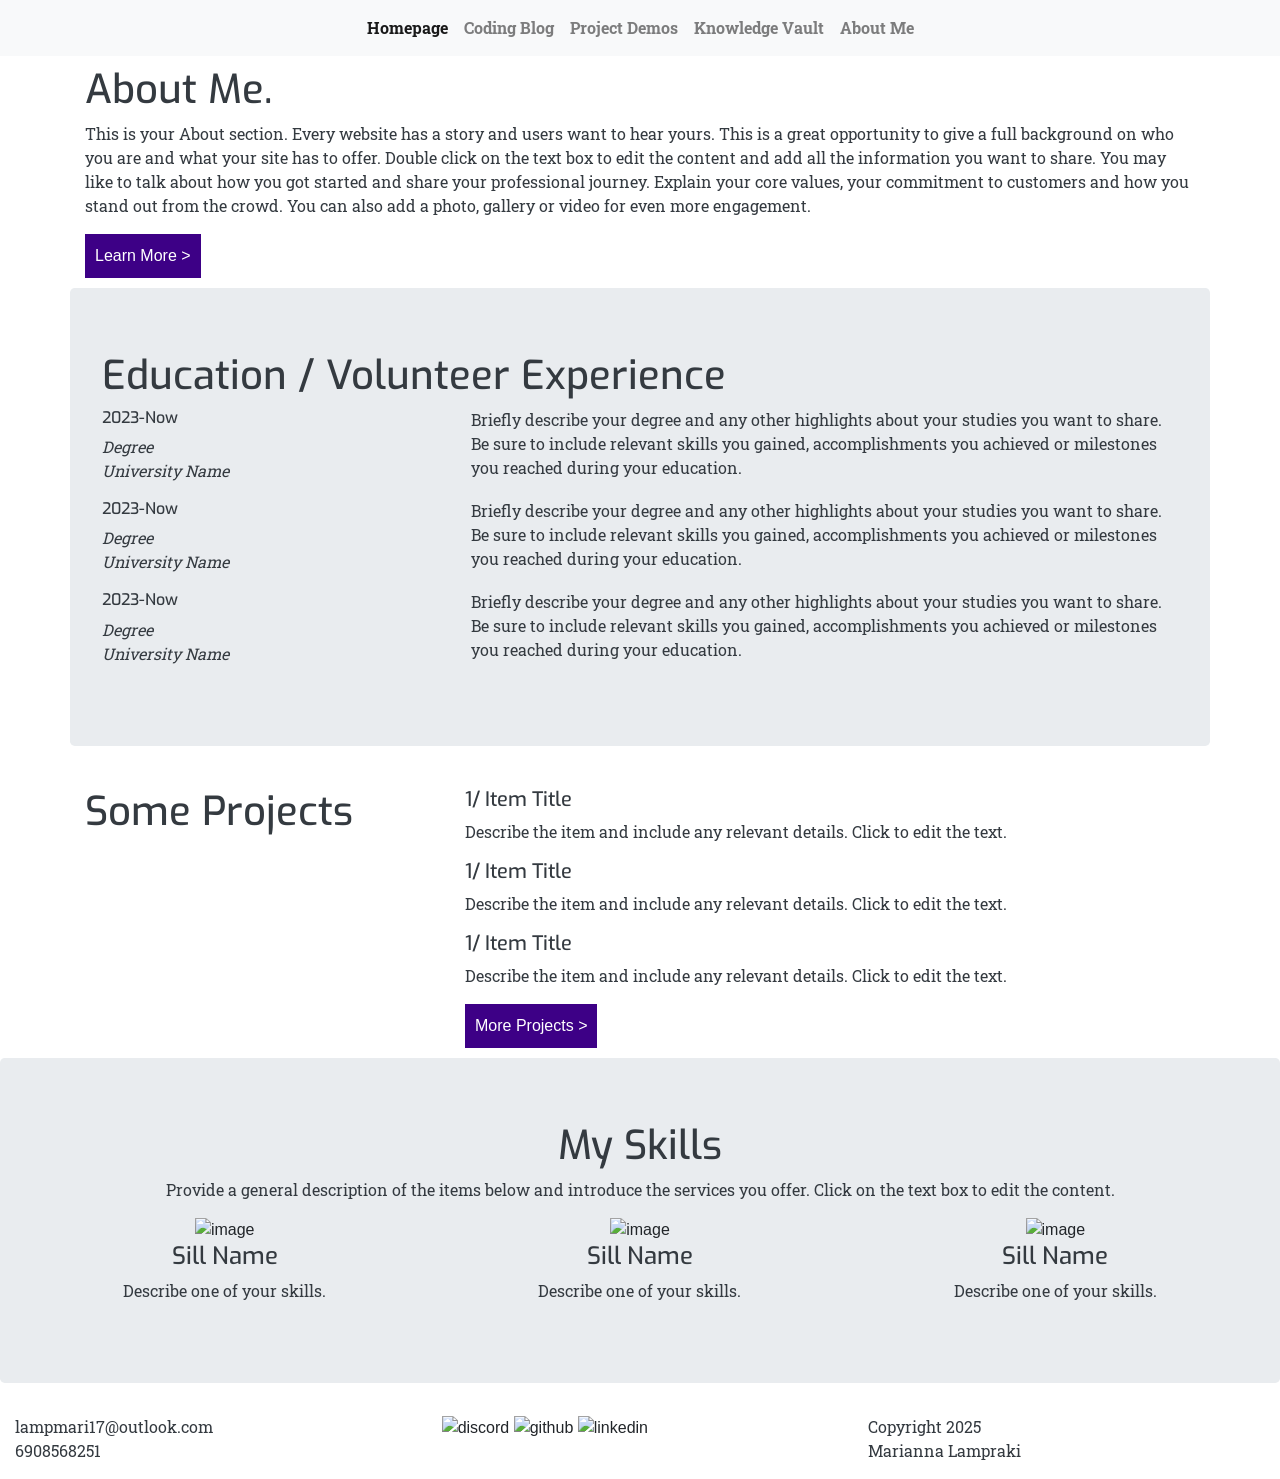
==== index.html @ 4d7a3fa9 "ADDED GRIDS AND NAVIGATION: TO-DO: - ADD BETTER TEXT - ADD IMAGES UP NEXT: ADD STYLE: - COLOR - PADD" ====
<!DOCTYPE html>
<html lang="en">
<head>
    <meta charset="UTF-8">
    <title>Home</title>
    <link rel="stylesheet" href="index.css">
    <meta name="viewport" content="width=device-width, initial-scale=1.0">
    <!-- Bootstrap 4 -->
    <link rel="stylesheet" href="https://cdn.jsdelivr.net/npm/bootstrap@4.6.2/dist/css/bootstrap.min.css">
    <script src="https://cdn.jsdelivr.net/npm/jquery@3.7.1/dist/jquery.slim.min.js"></script>
    <script src="https://cdn.jsdelivr.net/npm/popper.js@1.16.1/dist/umd/popper.min.js"></script>
    <script src="https://cdn.jsdelivr.net/npm/bootstrap@4.6.2/dist/js/bootstrap.bundle.min.js"></script>
</head>
<body>
    <nav class="navbar navbar-expand-sm bg-light navbar-light justify-content-right">
        <button class="navbar-toggler" type="button" data-toggle="collapse" data-target="#collapsibleNavbar">
            <span class="navbar-toggler-icon"></span>
        </button>
        <div class="collapse navbar-collapse" id="collapsibleNavbar" style="justify-content:center;">
            <ul class="navbar-nav">
                <li class="nav-item active">
                    <a href="#" class="nav-link">Homepage</a>
                </li>
                <li class="nav-item">
                    <a href="#" class="nav-link">Coding Blog</a>
                </li>
                <li class="nav-item">
                    <a href="#" class="nav-link">Project Demos</a>
                </li>
                <li class="nav-item">
                    <a href="#" class="nav-link">Knowledge Vault</a>
                </li>
                <li class="nav-item">
                    <a href="#" class="nav-link">About Me</a>
                </li>
            </ul>
        </div>
    </nav>
    <header class="container">
        <h1>About Me.</h1>
        <p>This is your About section. Every website has a story and users want to hear yours. This is a great opportunity to give a full background on who you are and what your site has to offer. Double click on the text box to edit the content and add all the information you want to share. You may like to talk about how you got started and share your professional journey. Explain your core values, your commitment to customers and how you stand out from the crowd. You can also add a photo, gallery or video for even more engagement.</p>
        <button>Learn More ></button>
    </header>
    <main>
        <div id="education-container" class="jumbotron container">
            <h1>Education / Volunteer Experience</h1>
            <div class="row">
                <div class="col-md-4">
                    <h6>2023-Now</h6>
                    <p><em>Degree<br>University Name</em></p>
                </div>
                <div class="col-md-8">
                    <p>Briefly describe your degree and any other highlights about your studies you want to share. Be sure to include relevant skills you gained, accomplishments you achieved or milestones you reached during your education.</p>
                </div>
            </div>
            <div class="row">
                <div class="col-md-4">
                    <h6>2023-Now</h6>
                    <p><em>Degree<br>University Name</em></p>
                </div>
                <div class="col-md-8">
                    <p>Briefly describe your degree and any other highlights about your studies you want to share. Be sure to include relevant skills you gained, accomplishments you achieved or milestones you reached during your education.</p>
                </div>
            </div>
            <div class="row">
                <div class="col-md-4">
                    <h6>2023-Now</h6>
                    <p><em>Degree<br>University Name</em></p>
                </div>
                <div class="col-md-8">
                    <p>Briefly describe your degree and any other highlights about your studies you want to share. Be sure to include relevant skills you gained, accomplishments you achieved or milestones you reached during your education.</p>
                </div>
            </div>
        </div>
        <div id="projects-container" class="container">
            <div class="row">
                <div class="col-md-4">
                    <h1>Some Projects</h1>
                </div>
                <div class="col-md-8">
                    <div>
                        <h5>1/ Item Title</h5>
                        <p>Describe the item and include any relevant details. Click to edit the text.</p>
                    </div>
                    <div>
                        <h5>1/ Item Title</h5>
                        <p>Describe the item and include any relevant details. Click to edit the text.</p>
                    </div>
                    <div>
                        <h5>1/ Item Title</h5>
                        <p>Describe the item and include any relevant details. Click to edit the text.</p>
                    </div>
                    <button>More Projects ></button>
                </div>
            </div>
        </div>
        <div id="skills-containter" class="jumbotron container-fluid" style="text-align:center;">
            <h1>My Skills</h1>
            <p>Provide a general description of the items below and introduce the services you offer. Click on the text box to edit the content.</p>
            <div class="row">
                <div class="col-md-4">
                    <img src="#" alt="image">
                    <h4>Sill Name</h4>
                    <p>Describe one of your skills.</p>
                </div>
                <div class="col-md-4">
                    <img src="#" alt="image">
                    <h4>Sill Name</h4>
                    <p>Describe one of your skills.</p>
                </div>
                <div class="col-md-4">
                    <img src="#" alt="image">
                    <h4>Sill Name</h4>
                    <p>Describe one of your skills.</p>
                </div>
            </div>
        </div>
    </main>
    <footer class="container-fluid">
        <div class="row">
            <div class="col-md-4">
                <p>lampmari17@outlook.com<br>6908568251</p>
            </div>
            <div class="col-md-4">
                <div class="icon-group">
                    <img src="#" alt="discord">
                    <img src="#" alt="github">
                    <img src="#" alt="linkedin">
                </div>
            </div>
            <div class="col-md-4">
                <p>Copyright 2025<br>Marianna Lampraki</p>
            </div>
        </div>
    </footer>
</body>
</html>
---- index.css ----
@import url('https://fonts.googleapis.com/css2?family=Exo:ital,wght@0,100..900;1,100..900&family=Roboto+Slab:wght@100..900&display=swap');

:root {
    --white: #ffffff;
    --dark: #2C2C2C;
    --accent: #3d0086;
}

h1,h2,h3,h4,h5,h6 {
    font-family: 'Exo', sans-serif;
    font-weight: 900;
    color: var(--dark);
}

p,a,button {
    font-family: 'Roboto Slab', serif;
}

p { color: var(--dark); }

a { color: var(--accent); font-weight: bold;}

header button, main button {
    background-color: var(--accent);
    color:var(--white);
    border: none;
    padding: 10px;
}

body {
    background-color: var(--white);
    margin: 10px;
}

.container {
    padding: 10px;
}
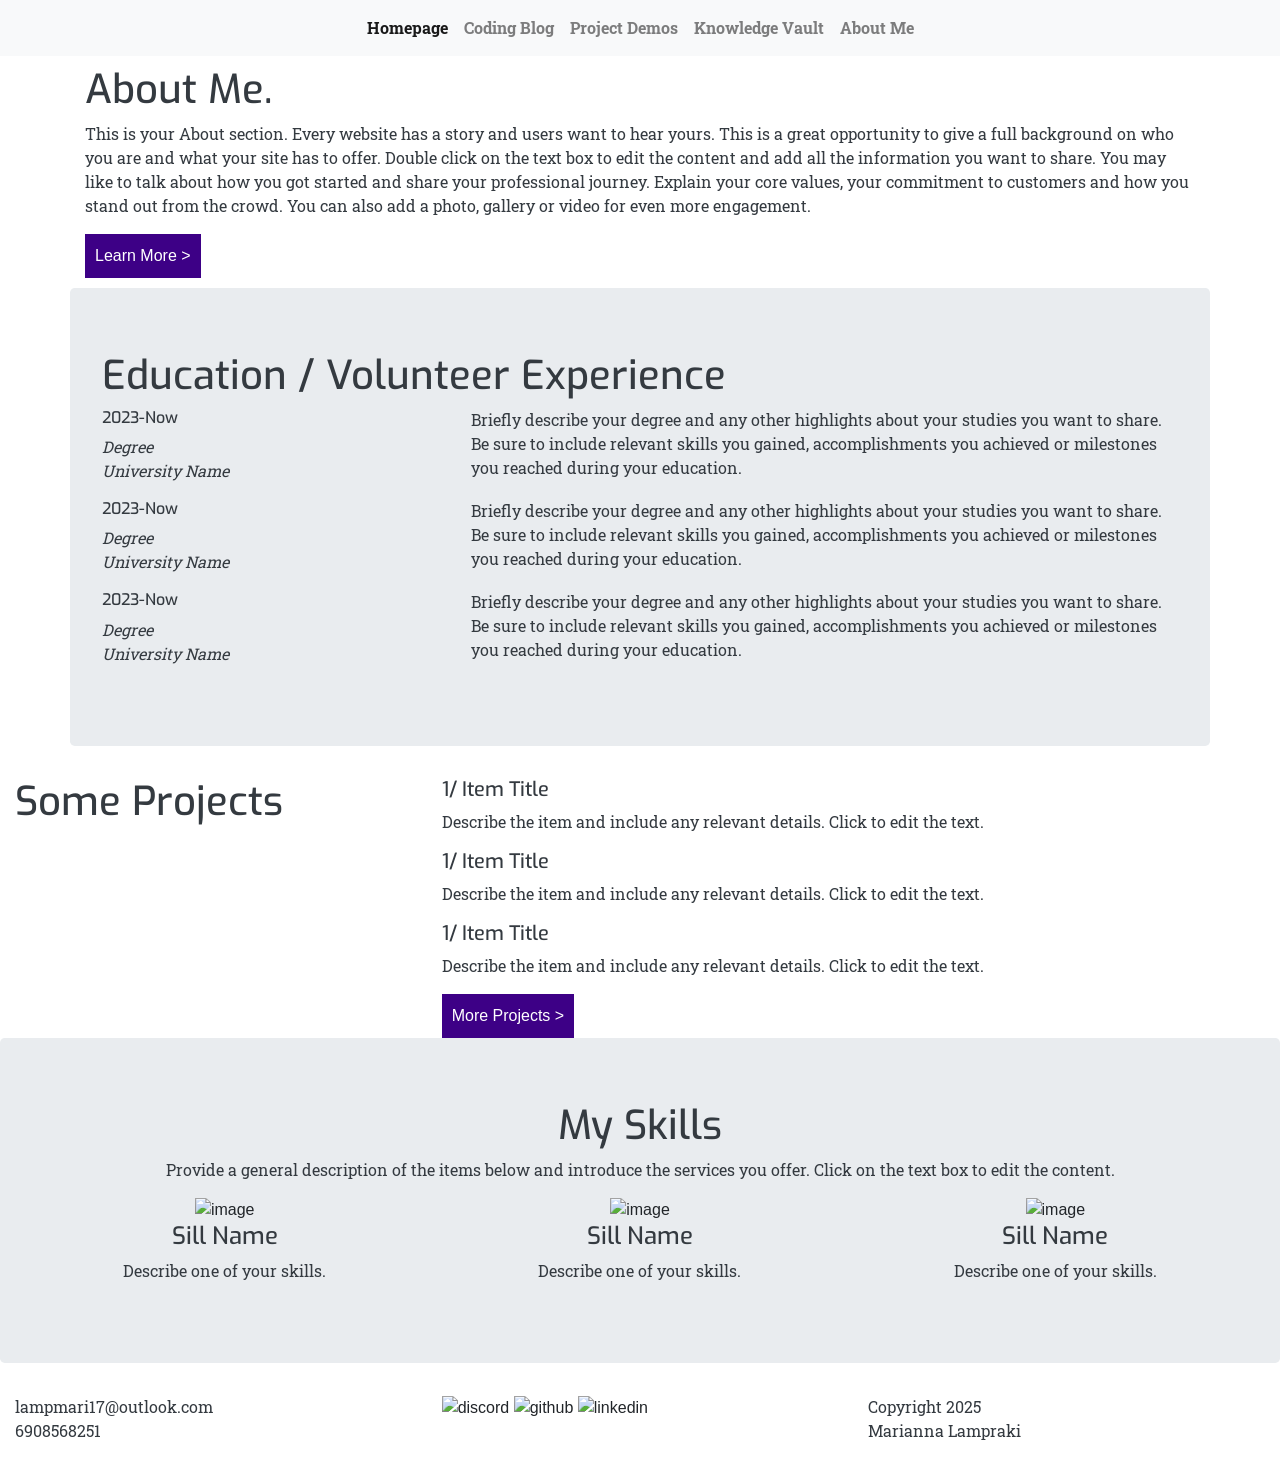
==== commit 1b218757: "ADDED GRIDS AND NAVIGATION: TO-DO: - ADD BETTER TEXT - ADD IMAGES UP NEXT: ADD STYLE: - COLOR - PADD" ====
--- a/index.html
+++ b/index.html
@@ -72,7 +72,7 @@
                 </div>
             </div>
         </div>
-        <div id="projects-container" class="container">
+        <div id="projects-container" class="container-fluid">
             <div class="row">
                 <div class="col-md-4">
                     <h1>Some Projects</h1>
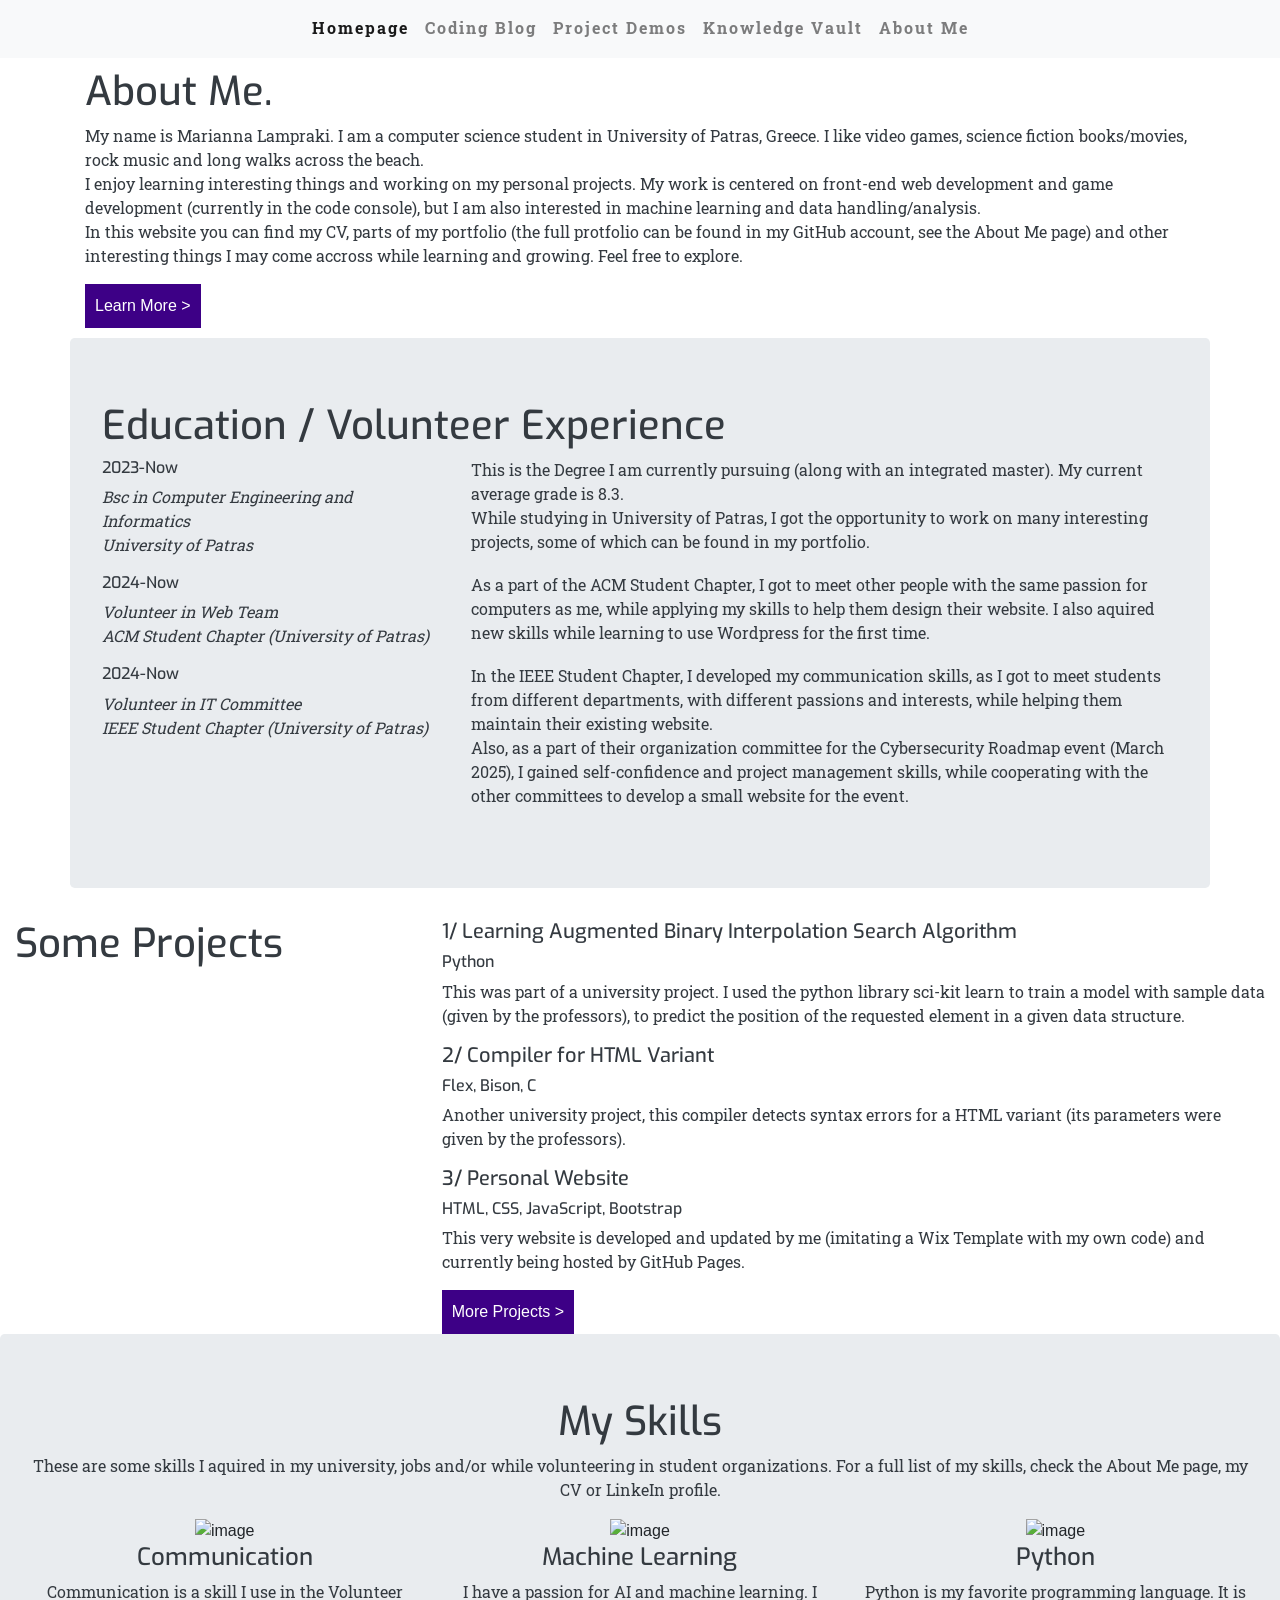
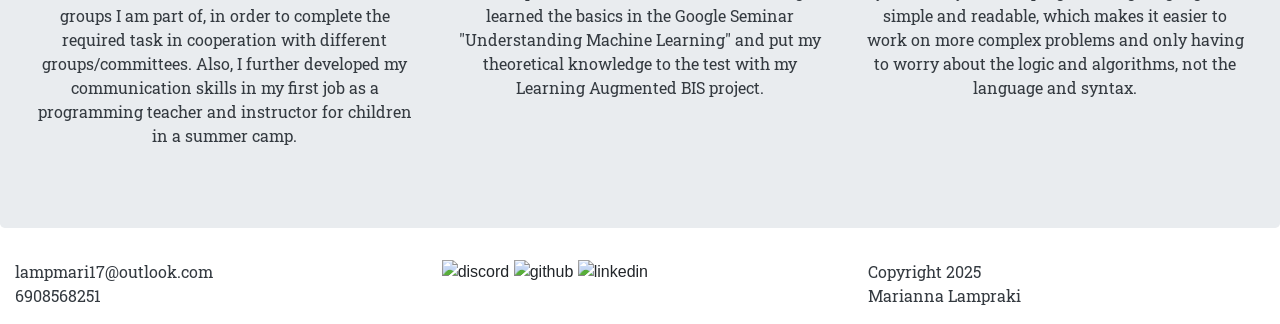
==== commit 23f64244: "ADDED CONTENT TO HEADERS AND PARAGRAPHS" ====
--- a/index.html
+++ b/index.html
@@ -38,7 +38,10 @@
     </nav>
     <header class="container">
         <h1>About Me.</h1>
-        <p>This is your About section. Every website has a story and users want to hear yours. This is a great opportunity to give a full background on who you are and what your site has to offer. Double click on the text box to edit the content and add all the information you want to share. You may like to talk about how you got started and share your professional journey. Explain your core values, your commitment to customers and how you stand out from the crowd. You can also add a photo, gallery or video for even more engagement.</p>
+        <p>My name is Marianna Lampraki. I am a computer science student in University of Patras, Greece. I like video games, science fiction books/movies, rock music and long walks across the beach.
+            <br>I enjoy learning interesting things and working on my personal projects. My work is centered on front-end web development and game development (currently in the code console), but I am also interested in machine learning and data handling/analysis.
+            <br>In this website you can find my CV, parts of my portfolio (the full protfolio can be found in my GitHub account, see the About Me page) and other interesting things I may come accross while learning and growing. Feel free to explore.
+        </p>
         <button>Learn More ></button>
     </header>
     <main>
@@ -47,28 +50,30 @@
             <div class="row">
                 <div class="col-md-4">
                     <h6>2023-Now</h6>
-                    <p><em>Degree<br>University Name</em></p>
+                    <p><em>Bsc in Computer Engineering and Informatics<br>University of Patras</em></p>
                 </div>
                 <div class="col-md-8">
-                    <p>Briefly describe your degree and any other highlights about your studies you want to share. Be sure to include relevant skills you gained, accomplishments you achieved or milestones you reached during your education.</p>
+                    <p>This is the Degree I am currently pursuing (along with an integrated master). My current average grade is 8.3.<br>
+                    While studying in University of Patras, I got the opportunity to work on many interesting projects, some of which can be found in my portfolio.</p>
                 </div>
             </div>
             <div class="row">
                 <div class="col-md-4">
-                    <h6>2023-Now</h6>
-                    <p><em>Degree<br>University Name</em></p>
+                    <h6>2024-Now</h6>
+                    <p><em>Volunteer in Web Team<br>ACM Student Chapter (University of Patras)</em></p>
                 </div>
                 <div class="col-md-8">
-                    <p>Briefly describe your degree and any other highlights about your studies you want to share. Be sure to include relevant skills you gained, accomplishments you achieved or milestones you reached during your education.</p>
+                    <p>As a part of the ACM Student Chapter, I got to meet other people with the same passion for computers as me, while applying my skills to help them design their website. I also aquired new skills while learning to use Wordpress for the first time.</p>
                 </div>
             </div>
             <div class="row">
                 <div class="col-md-4">
-                    <h6>2023-Now</h6>
-                    <p><em>Degree<br>University Name</em></p>
+                    <h6>2024-Now</h6>
+                    <p><em>Volunteer in IT Committee<br>IEEE Student Chapter (University of Patras)</em></p>
                 </div>
                 <div class="col-md-8">
-                    <p>Briefly describe your degree and any other highlights about your studies you want to share. Be sure to include relevant skills you gained, accomplishments you achieved or milestones you reached during your education.</p>
+                    <p>In the IEEE Student Chapter, I developed my communication skills, as I got to meet students from different departments, with different passions and interests, while helping them maintain their existing website.<br>
+                    Also, as a part of their organization committee for the Cybersecurity Roadmap event (March 2025), I gained self-confidence and project management skills, while cooperating with the other committees to develop a small website for the event.</p>
                 </div>
             </div>
         </div>
@@ -79,16 +84,19 @@
                 </div>
                 <div class="col-md-8">
                     <div>
-                        <h5>1/ Item Title</h5>
-                        <p>Describe the item and include any relevant details. Click to edit the text.</p>
+                        <h5>1/ Learning Augmented Binary Interpolation Search Algorithm</h5>
+                        <h6>Python</h6>
+                        <p>This was part of a university project. I used the python library sci-kit learn to train a model with sample data (given by the professors), to predict the position of the requested element in a given data structure.</p>
                     </div>
                     <div>
-                        <h5>1/ Item Title</h5>
-                        <p>Describe the item and include any relevant details. Click to edit the text.</p>
+                        <h5>2/ Compiler for HTML Variant</h5>
+                        <h6>Flex, Bison, C</h6>
+                        <p>Another university project, this compiler detects syntax errors for a HTML variant (its parameters were given by the professors).</p>
                     </div>
                     <div>
-                        <h5>1/ Item Title</h5>
-                        <p>Describe the item and include any relevant details. Click to edit the text.</p>
+                        <h5>3/ Personal Website</h5>
+                        <h6>HTML, CSS, JavaScript, Bootstrap</h6>
+                        <p>This very website is developed and updated by me (imitating a Wix Template with my own code) and currently being hosted by GitHub Pages.</p>
                     </div>
                     <button>More Projects ></button>
                 </div>
@@ -96,22 +104,22 @@
         </div>
         <div id="skills-containter" class="jumbotron container-fluid" style="text-align:center;">
             <h1>My Skills</h1>
-            <p>Provide a general description of the items below and introduce the services you offer. Click on the text box to edit the content.</p>
+            <p>These are some skills I aquired in my university, jobs and/or while volunteering in student organizations. For a full list of my skills, check the About Me page, my CV or LinkeIn profile.</p>
             <div class="row">
                 <div class="col-md-4">
                     <img src="#" alt="image">
-                    <h4>Sill Name</h4>
-                    <p>Describe one of your skills.</p>
+                    <h4>Communication</h4>
+                    <p>Communication is a skill I use in the Volunteer groups I am part of, in order to complete the required task in cooperation with different groups/committees. Also, I further developed my communication skills in my first job as a programming teacher and instructor for children in a summer camp.</p>
                 </div>
                 <div class="col-md-4">
                     <img src="#" alt="image">
-                    <h4>Sill Name</h4>
-                    <p>Describe one of your skills.</p>
+                    <h4>Machine Learning</h4>
+                    <p>I have a passion for AI and machine learning. I learned the basics in the Google Seminar "Understanding Machine Learning" and put my theoretical knowledge to the test with my Learning Augmented BIS project.</p>
                 </div>
                 <div class="col-md-4">
                     <img src="#" alt="image">
-                    <h4>Sill Name</h4>
-                    <p>Describe one of your skills.</p>
+                    <h4>Python</h4>
+                    <p>Python is my favorite programming language. It is simple and readable, which makes it easier to work on more complex problems and only having to worry about the logic and algorithms, not the language and syntax.</p>
                 </div>
             </div>
         </div>
--- a/index.css
+++ b/index.css
@@ -35,3 +35,15 @@
 .container {
     padding: 10px;
 }
+
+nav {
+    letter-spacing: 2px;
+}
+
+nav a {
+    border-bottom: 2px solid transparent;
+}
+
+nav a:hover {
+    border-bottom: solid black;
+}
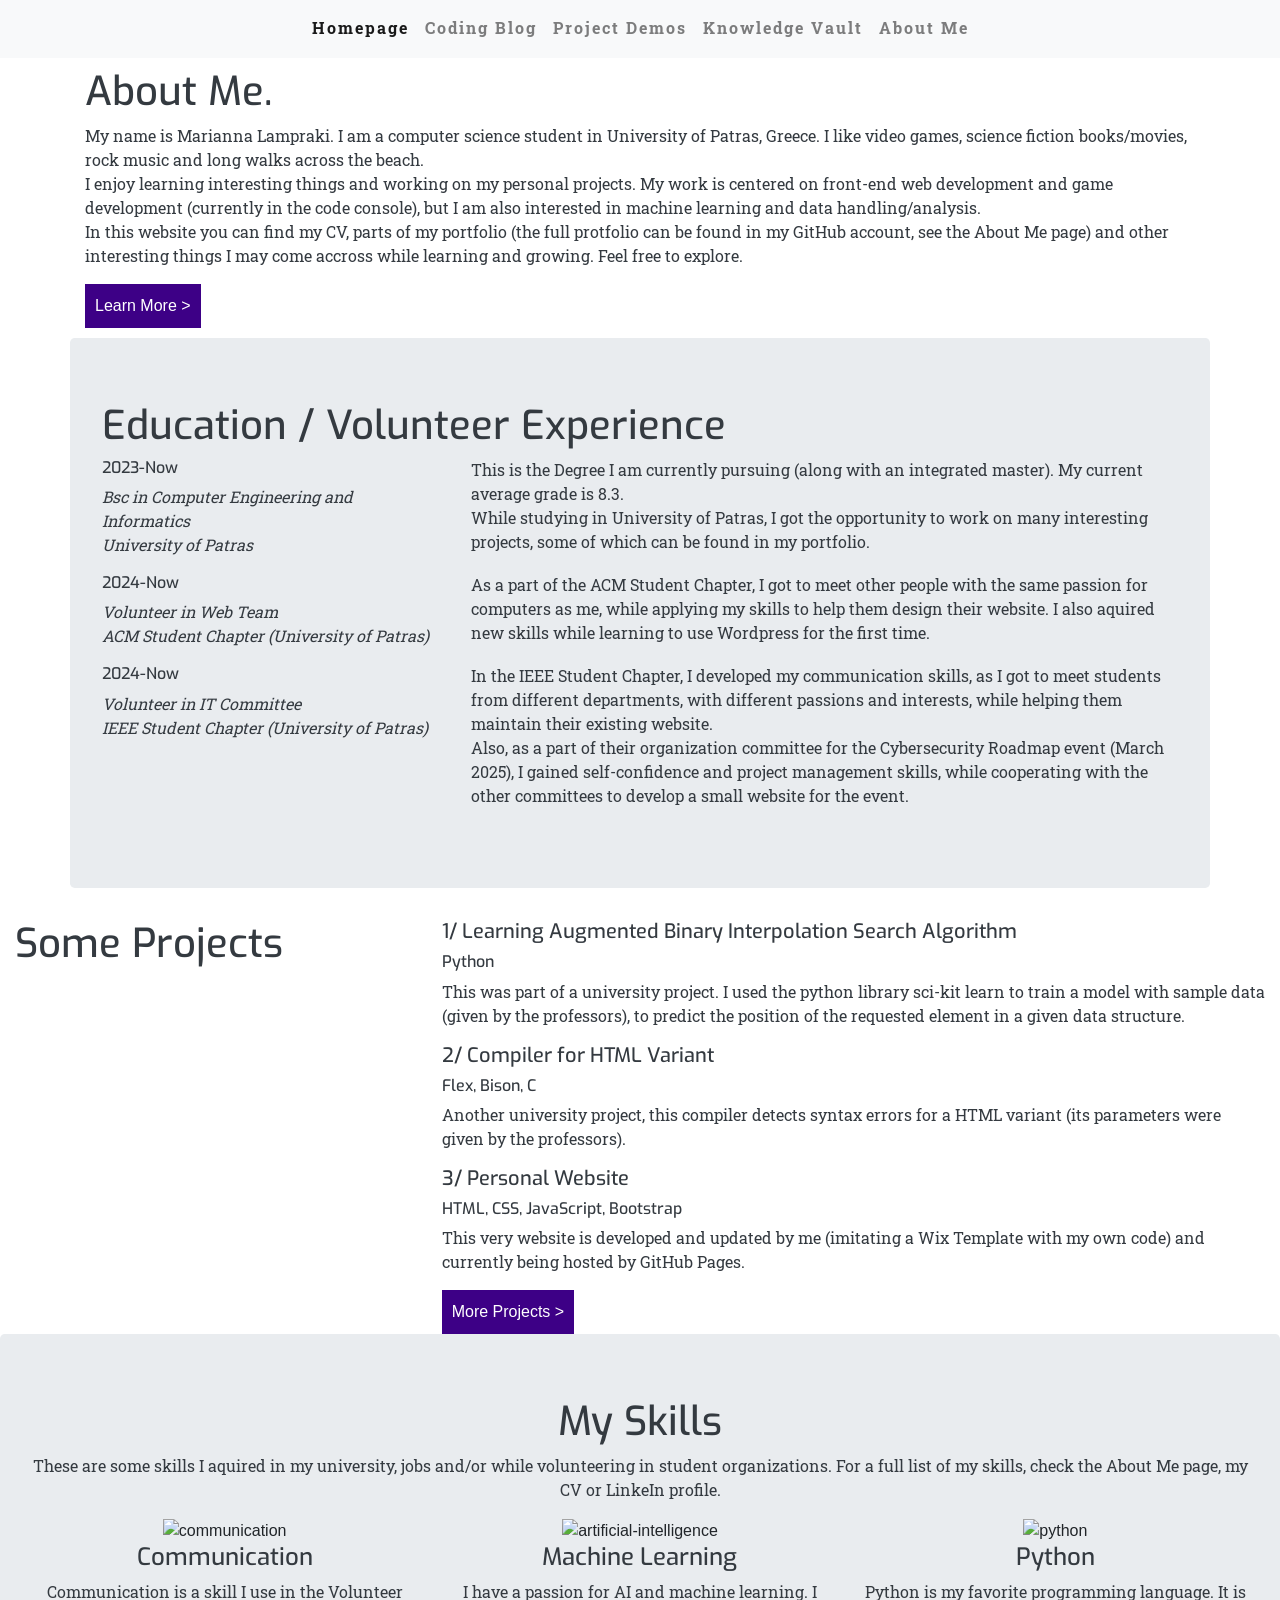
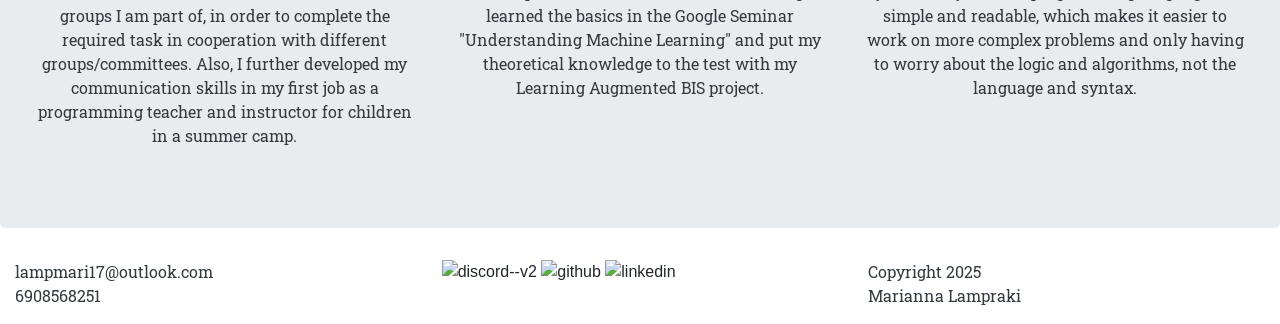
==== commit 5316f678: "ADDED ICONS BY ICONS8" ====
--- a/index.html
+++ b/index.html
@@ -107,17 +107,17 @@
             <p>These are some skills I aquired in my university, jobs and/or while volunteering in student organizations. For a full list of my skills, check the About Me page, my CV or LinkeIn profile.</p>
             <div class="row">
                 <div class="col-md-4">
-                    <img src="#" alt="image">
+                    <img width="50" height="50" src="https://img.icons8.com/ios-filled/50/communication.png" alt="communication">
                     <h4>Communication</h4>
                     <p>Communication is a skill I use in the Volunteer groups I am part of, in order to complete the required task in cooperation with different groups/committees. Also, I further developed my communication skills in my first job as a programming teacher and instructor for children in a summer camp.</p>
                 </div>
                 <div class="col-md-4">
-                    <img src="#" alt="image">
+                    <img width="50" height="50" src="https://img.icons8.com/ios-filled/50/artificial-intelligence.png" alt="artificial-intelligence">
                     <h4>Machine Learning</h4>
                     <p>I have a passion for AI and machine learning. I learned the basics in the Google Seminar "Understanding Machine Learning" and put my theoretical knowledge to the test with my Learning Augmented BIS project.</p>
                 </div>
                 <div class="col-md-4">
-                    <img src="#" alt="image">
+                    <img width="50" height="50" src="https://img.icons8.com/ios-filled/50/python.png" alt="python">
                     <h4>Python</h4>
                     <p>Python is my favorite programming language. It is simple and readable, which makes it easier to work on more complex problems and only having to worry about the logic and algorithms, not the language and syntax.</p>
                 </div>
@@ -131,9 +131,9 @@
             </div>
             <div class="col-md-4">
                 <div class="icon-group">
-                    <img src="#" alt="discord">
-                    <img src="#" alt="github">
-                    <img src="#" alt="linkedin">
+                    <img width="32" height="32" src="https://img.icons8.com/small/32/discord--v2.png" alt="discord--v2">
+                    <img width="32" height="32" src="https://img.icons8.com/tiny-glyph/32/github.png" alt="github">
+                    <img width="32" height="32" src="https://img.icons8.com/small/32/linkedin.png" alt="linkedin">
                 </div>
             </div>
             <div class="col-md-4">
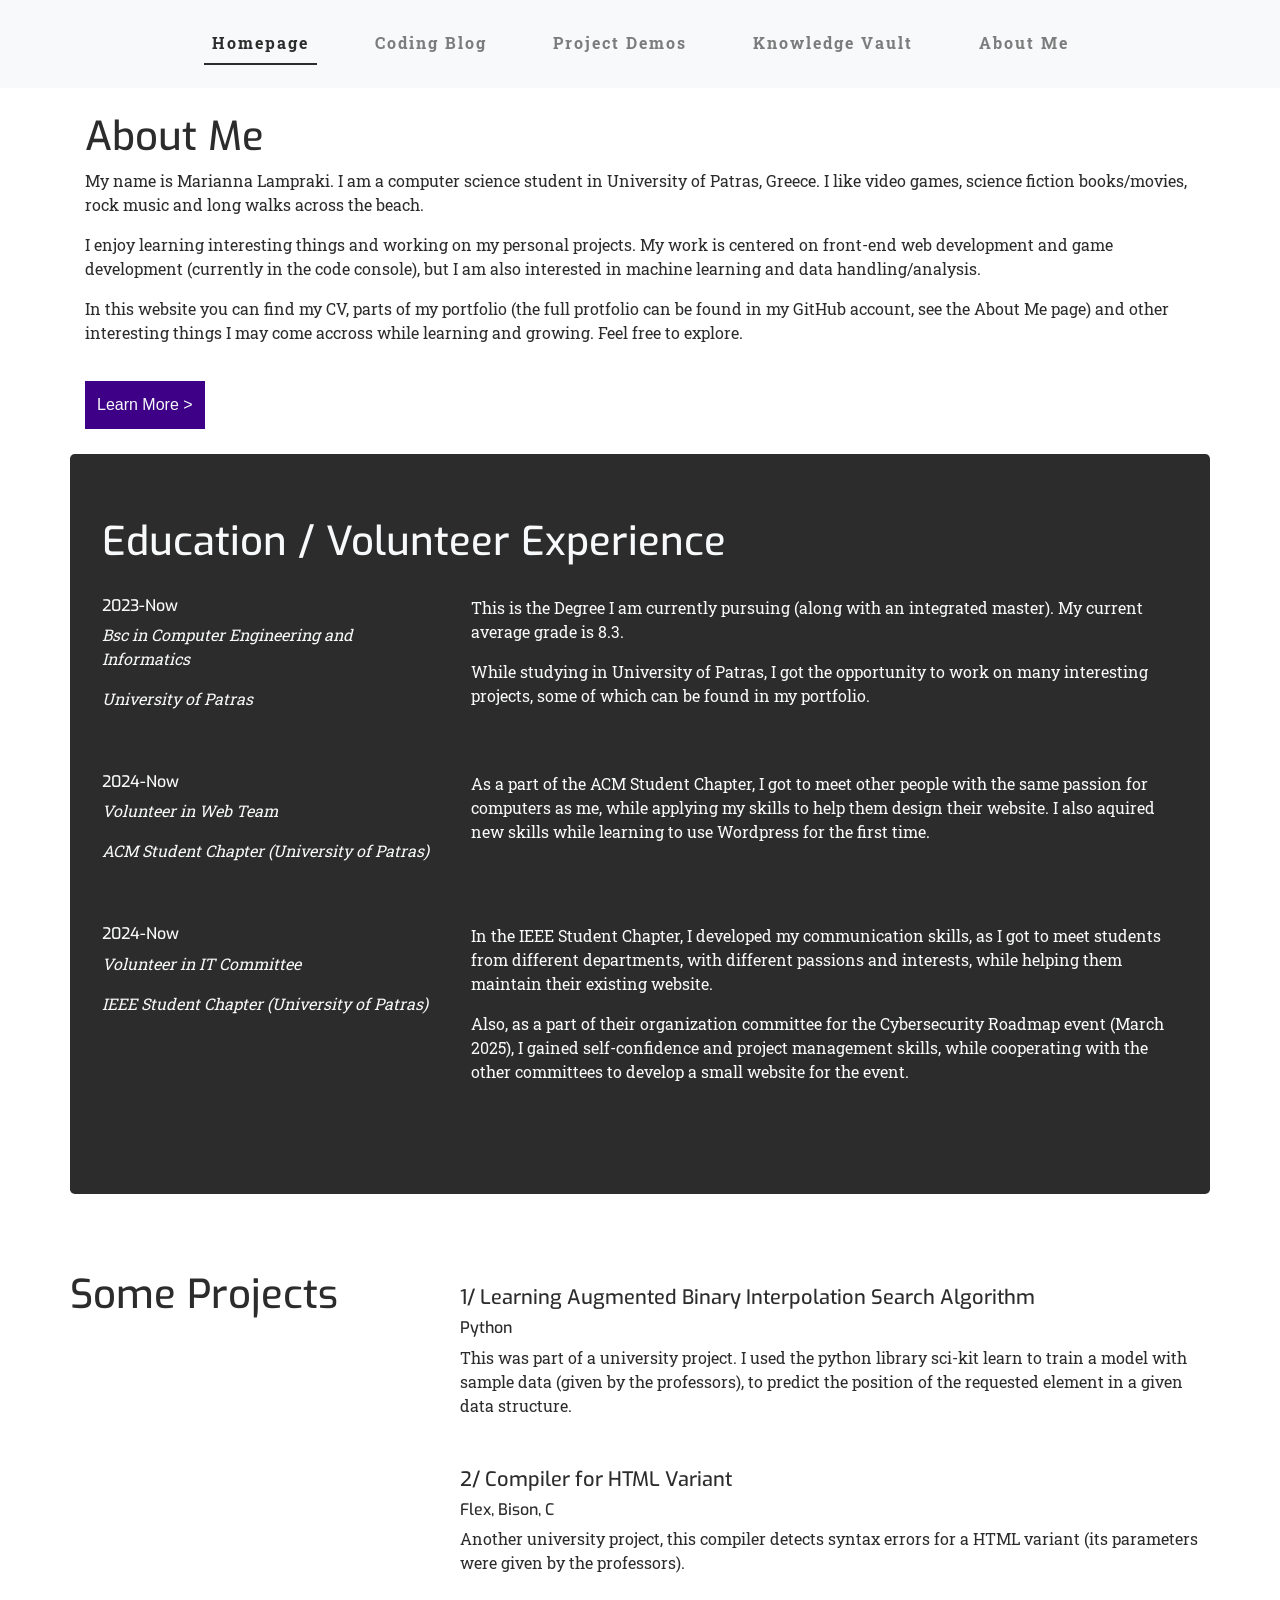
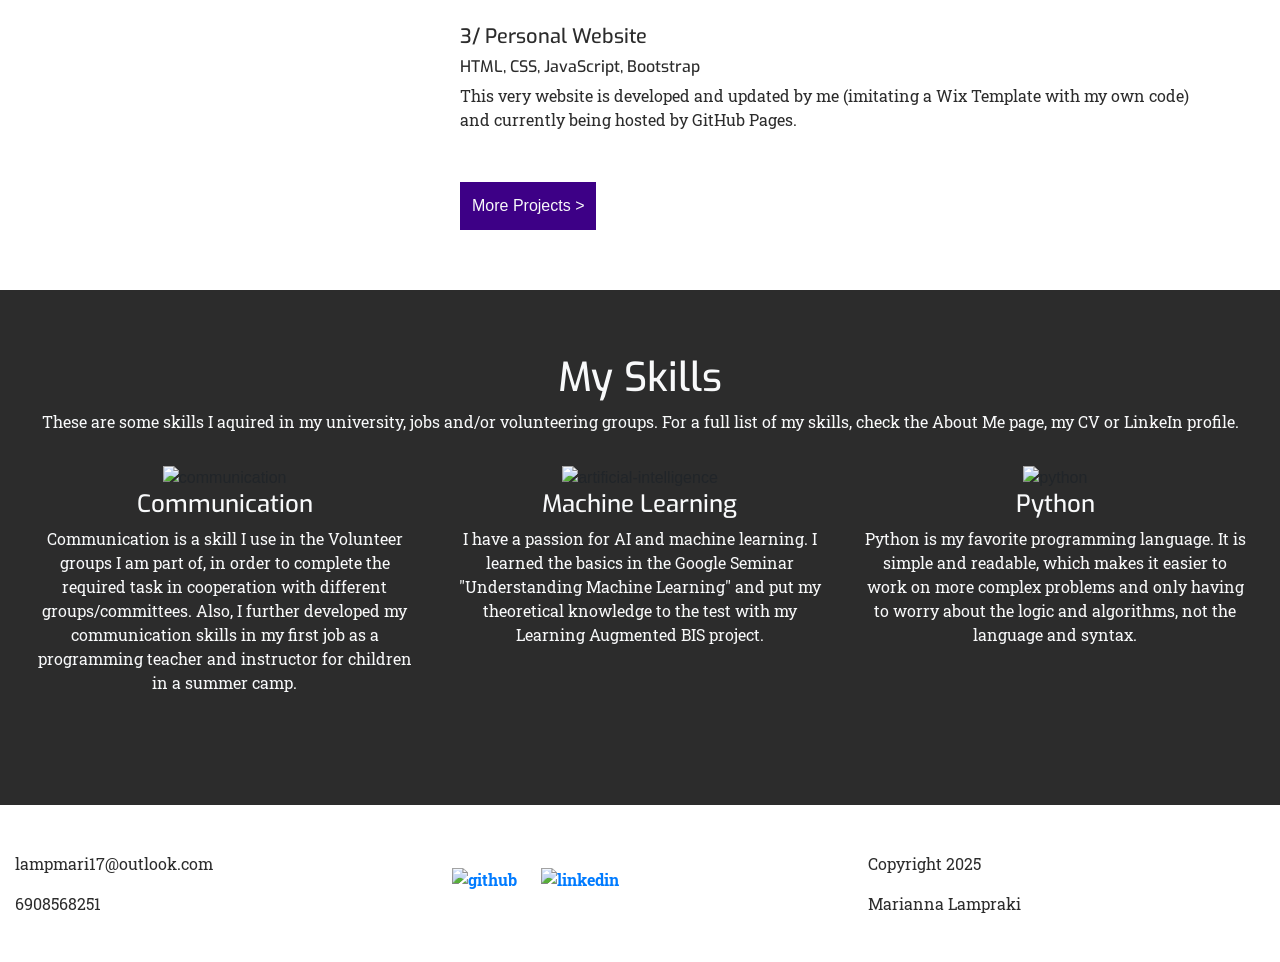
==== commit 340dfe83: "COMPLETED HOME PAGE (KIND OF). READY TO START WITH THE ABOUT ME PAGE. THINGS TO ADD: - FULL CONTACT " ====
--- a/index.html
+++ b/index.html
@@ -2,7 +2,8 @@
 <html lang="en">
 <head>
     <meta charset="UTF-8">
-    <title>Home</title>
+    <title>Marianna Lampraki | Home</title>
+    <link rel="icon" href="https://img.icons8.com/parakeet/48/resume-website.png" type="image/x-icon">
     <link rel="stylesheet" href="index.css">
     <meta name="viewport" content="width=device-width, initial-scale=1.0">
     <!-- Bootstrap 4 -->
@@ -18,8 +19,8 @@
         </button>
         <div class="collapse navbar-collapse" id="collapsibleNavbar" style="justify-content:center;">
             <ul class="navbar-nav">
-                <li class="nav-item active">
-                    <a href="#" class="nav-link">Homepage</a>
+                <li class="nav-item">
+                    <a href="#" class="nav-link active">Homepage</a>
                 </li>
                 <li class="nav-item">
                     <a href="#" class="nav-link">Coding Blog</a>
@@ -37,11 +38,10 @@
         </div>
     </nav>
     <header class="container">
-        <h1>About Me.</h1>
-        <p>My name is Marianna Lampraki. I am a computer science student in University of Patras, Greece. I like video games, science fiction books/movies, rock music and long walks across the beach.
-            <br>I enjoy learning interesting things and working on my personal projects. My work is centered on front-end web development and game development (currently in the code console), but I am also interested in machine learning and data handling/analysis.
-            <br>In this website you can find my CV, parts of my portfolio (the full protfolio can be found in my GitHub account, see the About Me page) and other interesting things I may come accross while learning and growing. Feel free to explore.
-        </p>
+        <h1>About Me</h1>
+        <p>My name is Marianna Lampraki. I am a computer science student in University of Patras, Greece. I like video games, science fiction books/movies, rock music and long walks across the beach.</p>
+        <p>I enjoy learning interesting things and working on my personal projects. My work is centered on front-end web development and game development (currently in the code console), but I am also interested in machine learning and data handling/analysis.</p>
+        <p>In this website you can find my CV, parts of my portfolio (the full protfolio can be found in my GitHub account, see the About Me page) and other interesting things I may come accross while learning and growing. Feel free to explore.</p>
         <button>Learn More ></button>
     </header>
     <main>
@@ -50,17 +50,17 @@
             <div class="row">
                 <div class="col-md-4">
                     <h6>2023-Now</h6>
-                    <p><em>Bsc in Computer Engineering and Informatics<br>University of Patras</em></p>
+                    <p><em>Bsc in Computer Engineering and Informatics</em></p><p><em>University of Patras</em></p>
                 </div>
                 <div class="col-md-8">
-                    <p>This is the Degree I am currently pursuing (along with an integrated master). My current average grade is 8.3.<br>
-                    While studying in University of Patras, I got the opportunity to work on many interesting projects, some of which can be found in my portfolio.</p>
+                    <p>This is the Degree I am currently pursuing (along with an integrated master). My current average grade is 8.3.</p>
+                    <p>While studying in University of Patras, I got the opportunity to work on many interesting projects, some of which can be found in my portfolio.</p>
                 </div>
             </div>
             <div class="row">
                 <div class="col-md-4">
                     <h6>2024-Now</h6>
-                    <p><em>Volunteer in Web Team<br>ACM Student Chapter (University of Patras)</em></p>
+                    <p><em>Volunteer in Web Team</em></p><p><em>ACM Student Chapter (University of Patras)</em></p>
                 </div>
                 <div class="col-md-8">
                     <p>As a part of the ACM Student Chapter, I got to meet other people with the same passion for computers as me, while applying my skills to help them design their website. I also aquired new skills while learning to use Wordpress for the first time.</p>
@@ -69,11 +69,11 @@
             <div class="row">
                 <div class="col-md-4">
                     <h6>2024-Now</h6>
-                    <p><em>Volunteer in IT Committee<br>IEEE Student Chapter (University of Patras)</em></p>
+                    <p><em>Volunteer in IT Committee</em></p><p><em>IEEE Student Chapter (University of Patras)</em></p>
                 </div>
                 <div class="col-md-8">
-                    <p>In the IEEE Student Chapter, I developed my communication skills, as I got to meet students from different departments, with different passions and interests, while helping them maintain their existing website.<br>
-                    Also, as a part of their organization committee for the Cybersecurity Roadmap event (March 2025), I gained self-confidence and project management skills, while cooperating with the other committees to develop a small website for the event.</p>
+                    <p>In the IEEE Student Chapter, I developed my communication skills, as I got to meet students from different departments, with different passions and interests, while helping them maintain their existing website.</p>
+                    <p>Also, as a part of their organization committee for the Cybersecurity Roadmap event (March 2025), I gained self-confidence and project management skills, while cooperating with the other committees to develop a small website for the event.</p>
                 </div>
             </div>
         </div>
@@ -102,22 +102,22 @@
                 </div>
             </div>
         </div>
-        <div id="skills-containter" class="jumbotron container-fluid" style="text-align:center;">
+        <div id="skills-containter" class="jumbotron container-fluid" style="text-align:center;border-radius:0%;">
             <h1>My Skills</h1>
-            <p>These are some skills I aquired in my university, jobs and/or while volunteering in student organizations. For a full list of my skills, check the About Me page, my CV or LinkeIn profile.</p>
+            <p>These are some skills I aquired in my university, jobs and/or volunteering groups. For a full list of my skills, check the About Me page, my CV or LinkeIn profile.</p>
             <div class="row">
                 <div class="col-md-4">
-                    <img width="50" height="50" src="https://img.icons8.com/ios-filled/50/communication.png" alt="communication">
+                    <img width="50" height="50" src="https://img.icons8.com/ios-filled/50/FFFFFF/communication.png" alt="communication">
                     <h4>Communication</h4>
                     <p>Communication is a skill I use in the Volunteer groups I am part of, in order to complete the required task in cooperation with different groups/committees. Also, I further developed my communication skills in my first job as a programming teacher and instructor for children in a summer camp.</p>
                 </div>
                 <div class="col-md-4">
-                    <img width="50" height="50" src="https://img.icons8.com/ios-filled/50/artificial-intelligence.png" alt="artificial-intelligence">
+                    <img width="50" height="50" src="https://img.icons8.com/ios-filled/50/FFFFFF/artificial-intelligence.png" alt="artificial-intelligence">
                     <h4>Machine Learning</h4>
                     <p>I have a passion for AI and machine learning. I learned the basics in the Google Seminar "Understanding Machine Learning" and put my theoretical knowledge to the test with my Learning Augmented BIS project.</p>
                 </div>
                 <div class="col-md-4">
-                    <img width="50" height="50" src="https://img.icons8.com/ios-filled/50/python.png" alt="python">
+                    <img width="50" height="50" src="https://img.icons8.com/ios-filled/50/FFFFFF/python.png" alt="python">
                     <h4>Python</h4>
                     <p>Python is my favorite programming language. It is simple and readable, which makes it easier to work on more complex problems and only having to worry about the logic and algorithms, not the language and syntax.</p>
                 </div>
@@ -127,17 +127,16 @@
     <footer class="container-fluid">
         <div class="row">
             <div class="col-md-4">
-                <p>lampmari17@outlook.com<br>6908568251</p>
+                <p>lampmari17@outlook.com</p><p>6908568251</p>
             </div>
             <div class="col-md-4">
                 <div class="icon-group">
-                    <img width="32" height="32" src="https://img.icons8.com/small/32/discord--v2.png" alt="discord--v2">
-                    <img width="32" height="32" src="https://img.icons8.com/tiny-glyph/32/github.png" alt="github">
-                    <img width="32" height="32" src="https://img.icons8.com/small/32/linkedin.png" alt="linkedin">
+                    <a href="https://github.com/MariannaLampraki" target="_blank"><img width="32" height="32" src="https://img.icons8.com/tiny-glyph/32/github.png" alt="github"></a>
+                    <a href="https://www.linkedin.com/in/marianna-lampraki-263b54304/" target="_blank"><img width="32" height="32" src="https://img.icons8.com/small/32/linkedin.png" alt="linkedin"></a>
                 </div>
             </div>
             <div class="col-md-4">
-                <p>Copyright 2025<br>Marianna Lampraki</p>
+                <p>Copyright 2025</p><p>Marianna Lampraki</p>
             </div>
         </div>
     </footer>
--- a/index.css
+++ b/index.css
@@ -1,34 +1,44 @@
 @import url('https://fonts.googleapis.com/css2?family=Exo:ital,wght@0,100..900;1,100..900&family=Roboto+Slab:wght@100..900&display=swap');
 
 :root {
-    --white: #ffffff;
-    --dark: #2C2C2C;
+    --light: #ffffff;
+    --darker: #2C2C2C;
     --accent: #3d0086;
+}
+
+header button {
+    margin-top: 20px;
 }
 
 h1,h2,h3,h4,h5,h6 {
     font-family: 'Exo', sans-serif;
     font-weight: 900;
-    color: var(--dark);
+    color: var(--darker);
 }
 
 p,a,button {
     font-family: 'Roboto Slab', serif;
 }
 
-p { color: var(--dark); }
+p { color: var(--darker); }
 
 a { color: var(--accent); font-weight: bold;}
 
-header button, main button {
+button {
     background-color: var(--accent);
-    color:var(--white);
-    border: none;
+    color:var(--light);
+    border: var(--accent) solid 2px;
     padding: 10px;
 }
 
+button:hover {
+    background-color: var(--light);
+    color: var(--accent);
+    border: var(--accent) solid 2px;
+}
+
 body {
-    background-color: var(--white);
+    background-color: var(--light);
     margin: 10px;
 }
 
@@ -41,9 +51,47 @@
 }
 
 nav a {
-    border-bottom: 2px solid transparent;
+    border-bottom: transparent 2px solid;
+    margin: 0px 25px;
 }
 
 nav a:hover {
-    border-bottom: solid black;
+    border-bottom: var(--accent) 2px solid;
+    color: var(--accent) !important;
 }
+
+nav .active {
+    border-bottom: var(--darker) 2px solid;
+    color: var(--darker) !important;
+}
+
+header {
+    margin:15px;
+    padding:10px;
+}
+
+h1, div {
+    max-width: auto;
+    margin:15px 0px;
+}
+
+#projects-container, #skills-container {
+    padding:15px 70px;
+}
+
+
+#projects-container p {
+    margin-bottom: 50px;
+}
+
+.jumbotron { 
+    background-color: var(--darker) !important;
+}
+
+.jumbotron p, .jumbotron h4, .jumbotron h6, .jumbotron h1 {
+    color: var(--light) !important;
+}
+
+footer a{
+    margin:auto 10px;
+}
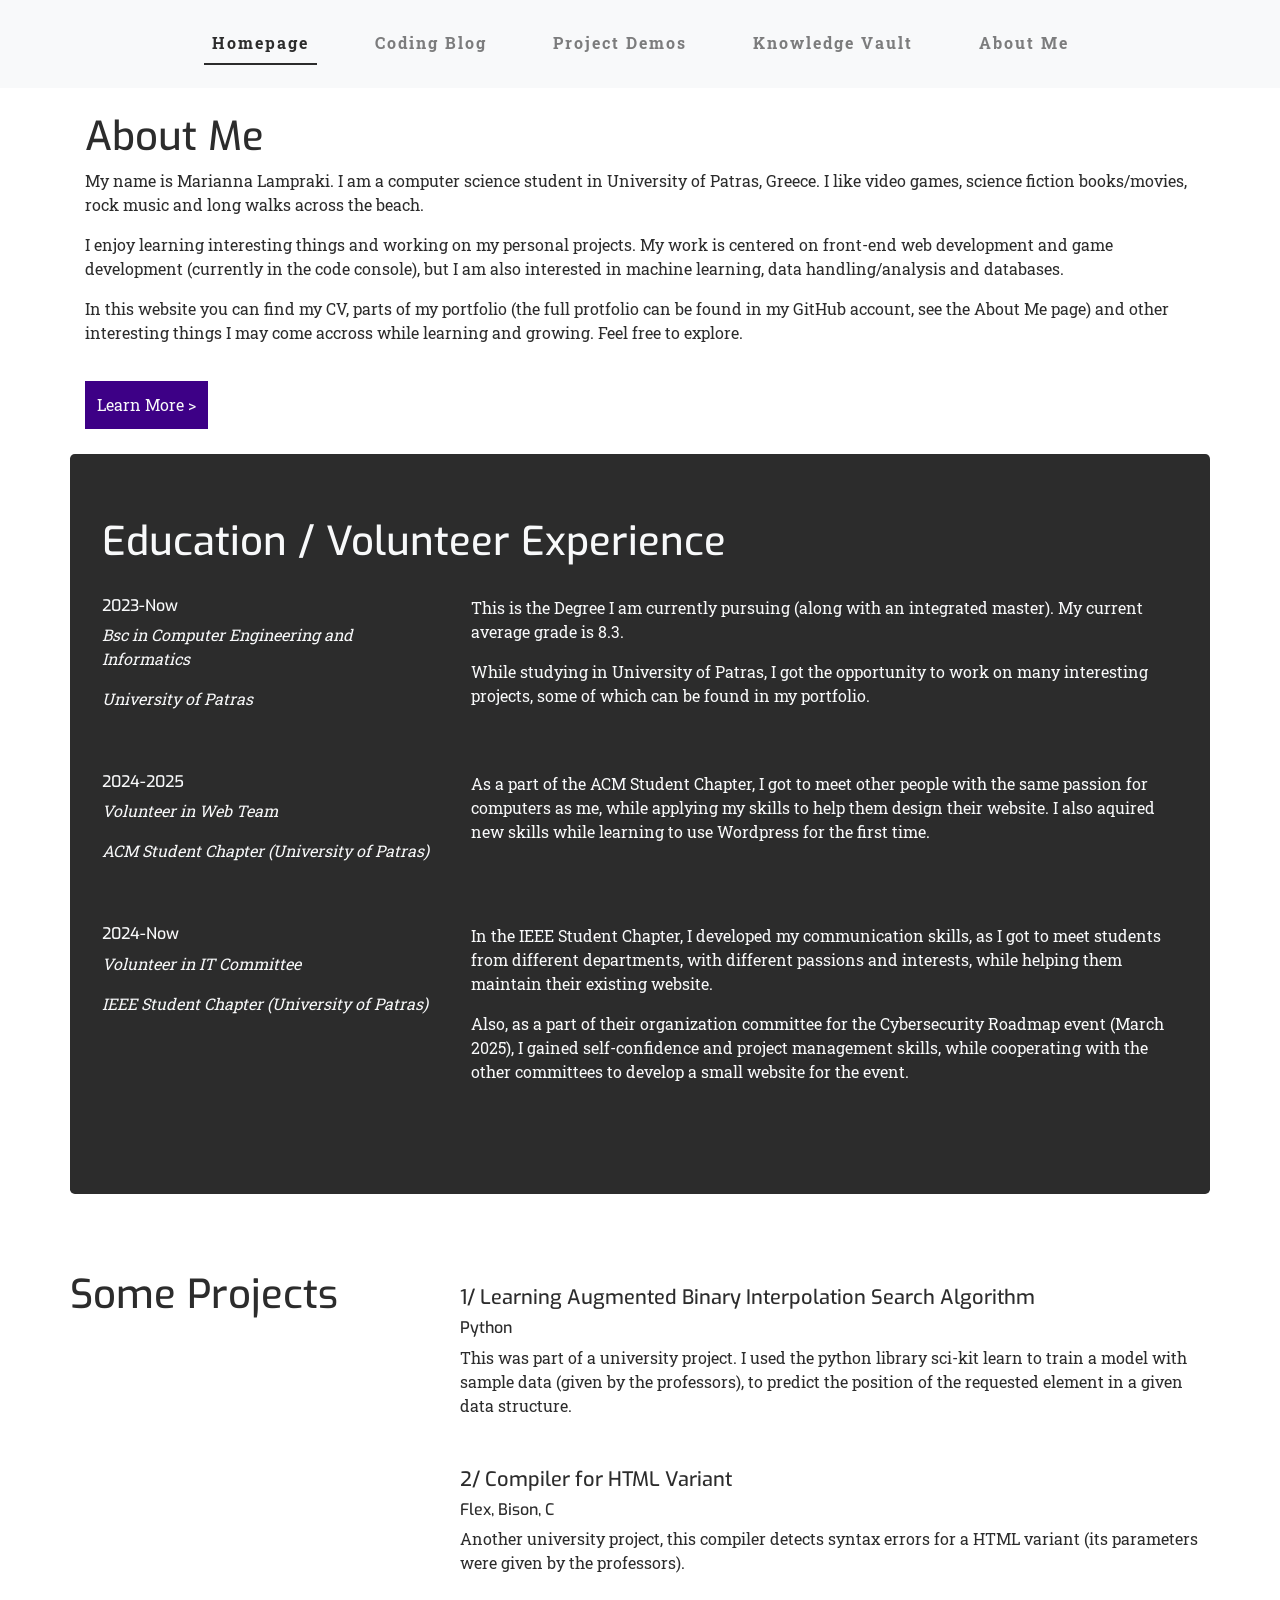
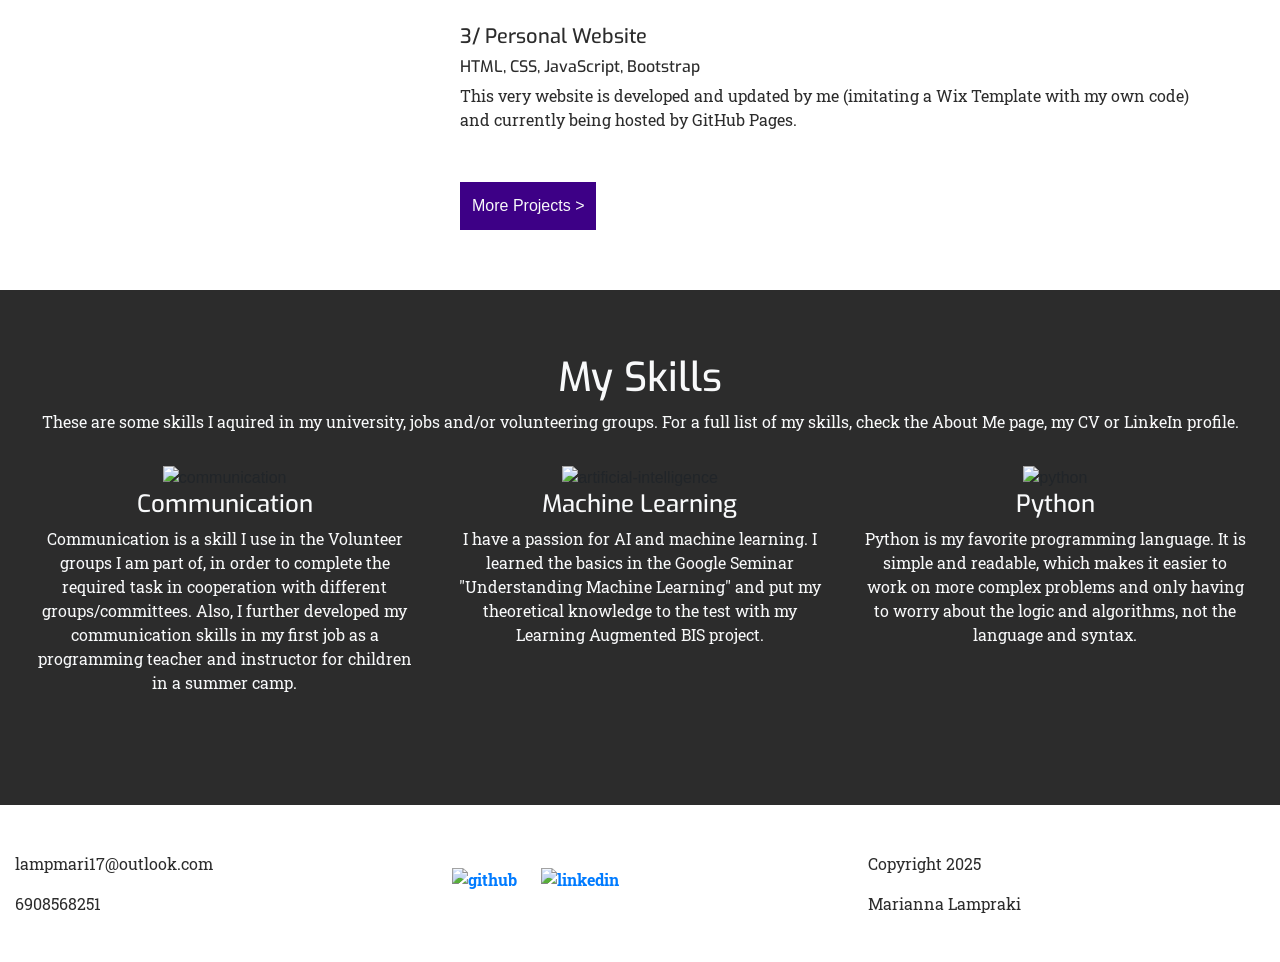
==== commit 92abe2c9: "- Updated my interests and volunteering groups in HOMEPAGE - Created and made a first draft for my A" ====
--- a/index.html
+++ b/index.html
@@ -11,6 +11,7 @@
     <script src="https://cdn.jsdelivr.net/npm/jquery@3.7.1/dist/jquery.slim.min.js"></script>
     <script src="https://cdn.jsdelivr.net/npm/popper.js@1.16.1/dist/umd/popper.min.js"></script>
     <script src="https://cdn.jsdelivr.net/npm/bootstrap@4.6.2/dist/js/bootstrap.bundle.min.js"></script>
+    <meta name="google-site-verification" content="SDBzq-oInE2iECe7P14EU4_Zd3kNc5fi5ZMrYMrmR6U" />
 </head>
 <body>
     <nav class="navbar navbar-expand-sm bg-light navbar-light justify-content-right">
@@ -32,7 +33,7 @@
                     <a href="#" class="nav-link">Knowledge Vault</a>
                 </li>
                 <li class="nav-item">
-                    <a href="#" class="nav-link">About Me</a>
+                    <a href="about.html" class="nav-link">About Me</a>
                 </li>
             </ul>
         </div>
@@ -40,9 +41,9 @@
     <header class="container">
         <h1>About Me</h1>
         <p>My name is Marianna Lampraki. I am a computer science student in University of Patras, Greece. I like video games, science fiction books/movies, rock music and long walks across the beach.</p>
-        <p>I enjoy learning interesting things and working on my personal projects. My work is centered on front-end web development and game development (currently in the code console), but I am also interested in machine learning and data handling/analysis.</p>
+        <p>I enjoy learning interesting things and working on my personal projects. My work is centered on front-end web development and game development (currently in the code console), but I am also interested in machine learning, data handling/analysis and databases.</p>
         <p>In this website you can find my CV, parts of my portfolio (the full protfolio can be found in my GitHub account, see the About Me page) and other interesting things I may come accross while learning and growing. Feel free to explore.</p>
-        <button>Learn More ></button>
+        <a href="about.html"><button>Learn More ></button></a>
     </header>
     <main>
         <div id="education-container" class="jumbotron container">
@@ -59,7 +60,7 @@
             </div>
             <div class="row">
                 <div class="col-md-4">
-                    <h6>2024-Now</h6>
+                    <h6>2024-2025</h6>
                     <p><em>Volunteer in Web Team</em></p><p><em>ACM Student Chapter (University of Patras)</em></p>
                 </div>
                 <div class="col-md-8">
@@ -142,3 +143,4 @@
     </footer>
 </body>
 </html>
+
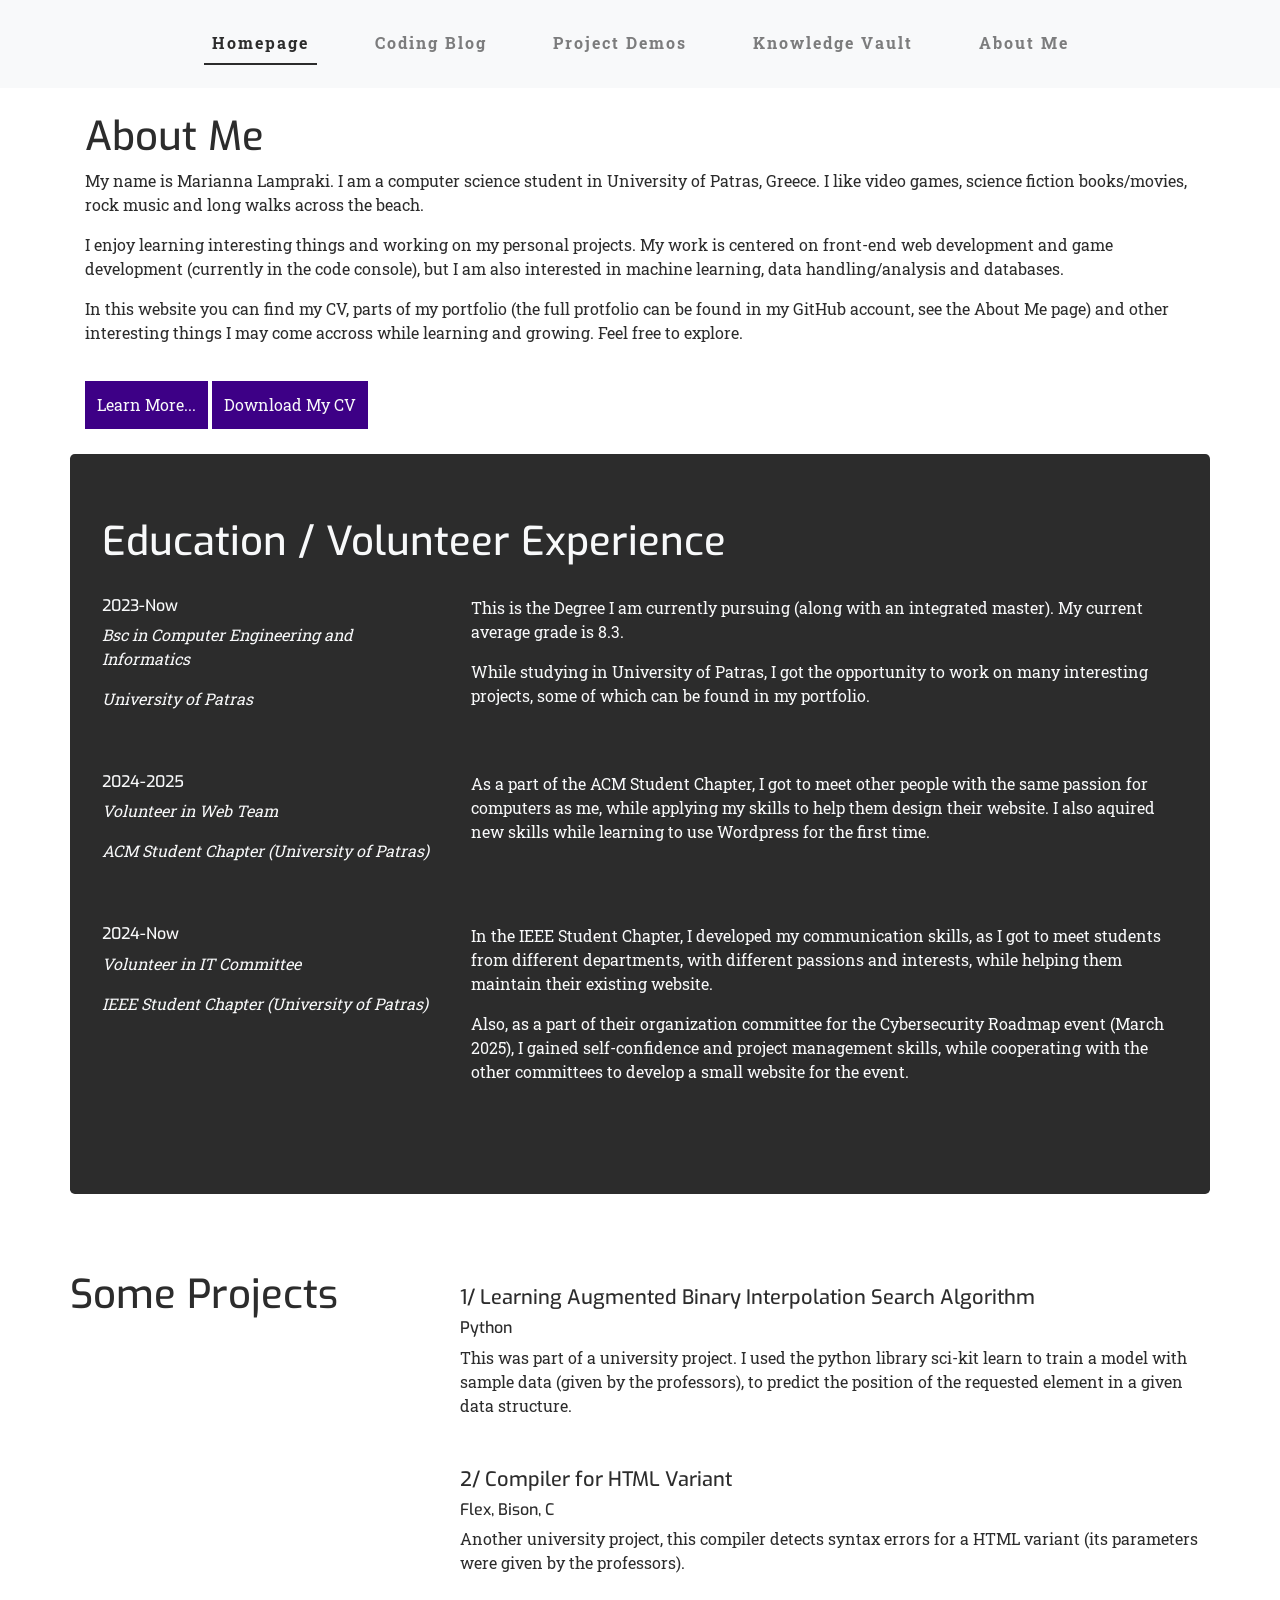
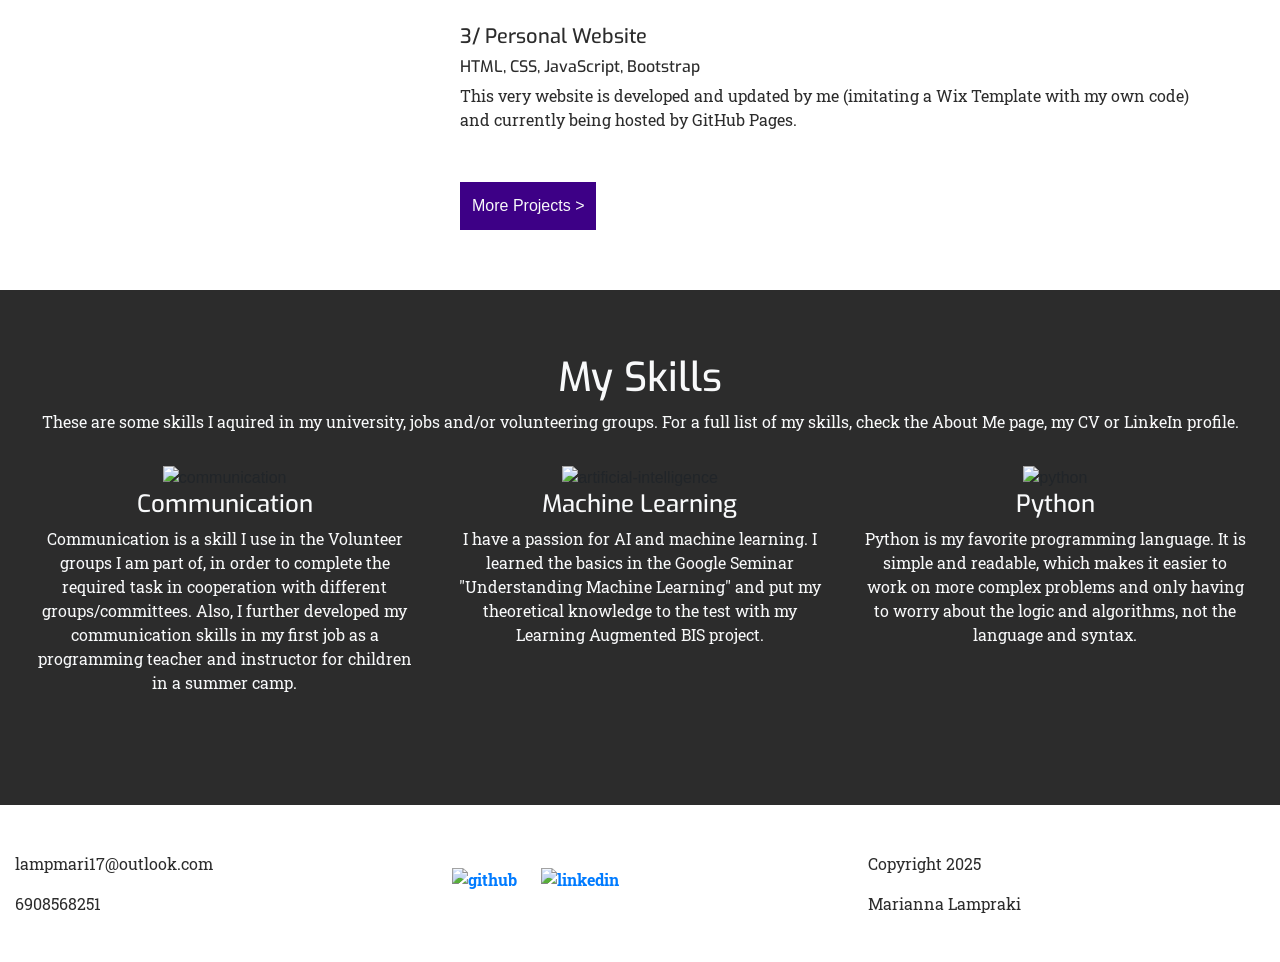
==== commit 563b4664: "added an option to download my cv from the homepage" ====
--- a/index.html
+++ b/index.html
@@ -43,7 +43,8 @@
         <p>My name is Marianna Lampraki. I am a computer science student in University of Patras, Greece. I like video games, science fiction books/movies, rock music and long walks across the beach.</p>
         <p>I enjoy learning interesting things and working on my personal projects. My work is centered on front-end web development and game development (currently in the code console), but I am also interested in machine learning, data handling/analysis and databases.</p>
         <p>In this website you can find my CV, parts of my portfolio (the full protfolio can be found in my GitHub account, see the About Me page) and other interesting things I may come accross while learning and growing. Feel free to explore.</p>
-        <a href="about.html"><button>Learn More ></button></a>
+        <a href="about.html"><button>Learn More...</button></a>
+        <a href="MariannaLamprakiCV.pdf" download="Lampraki_Maria_Anna_CV.pdf" target="_blank"><button>Download My CV</button></a>
     </header>
     <main>
         <div id="education-container" class="jumbotron container">
